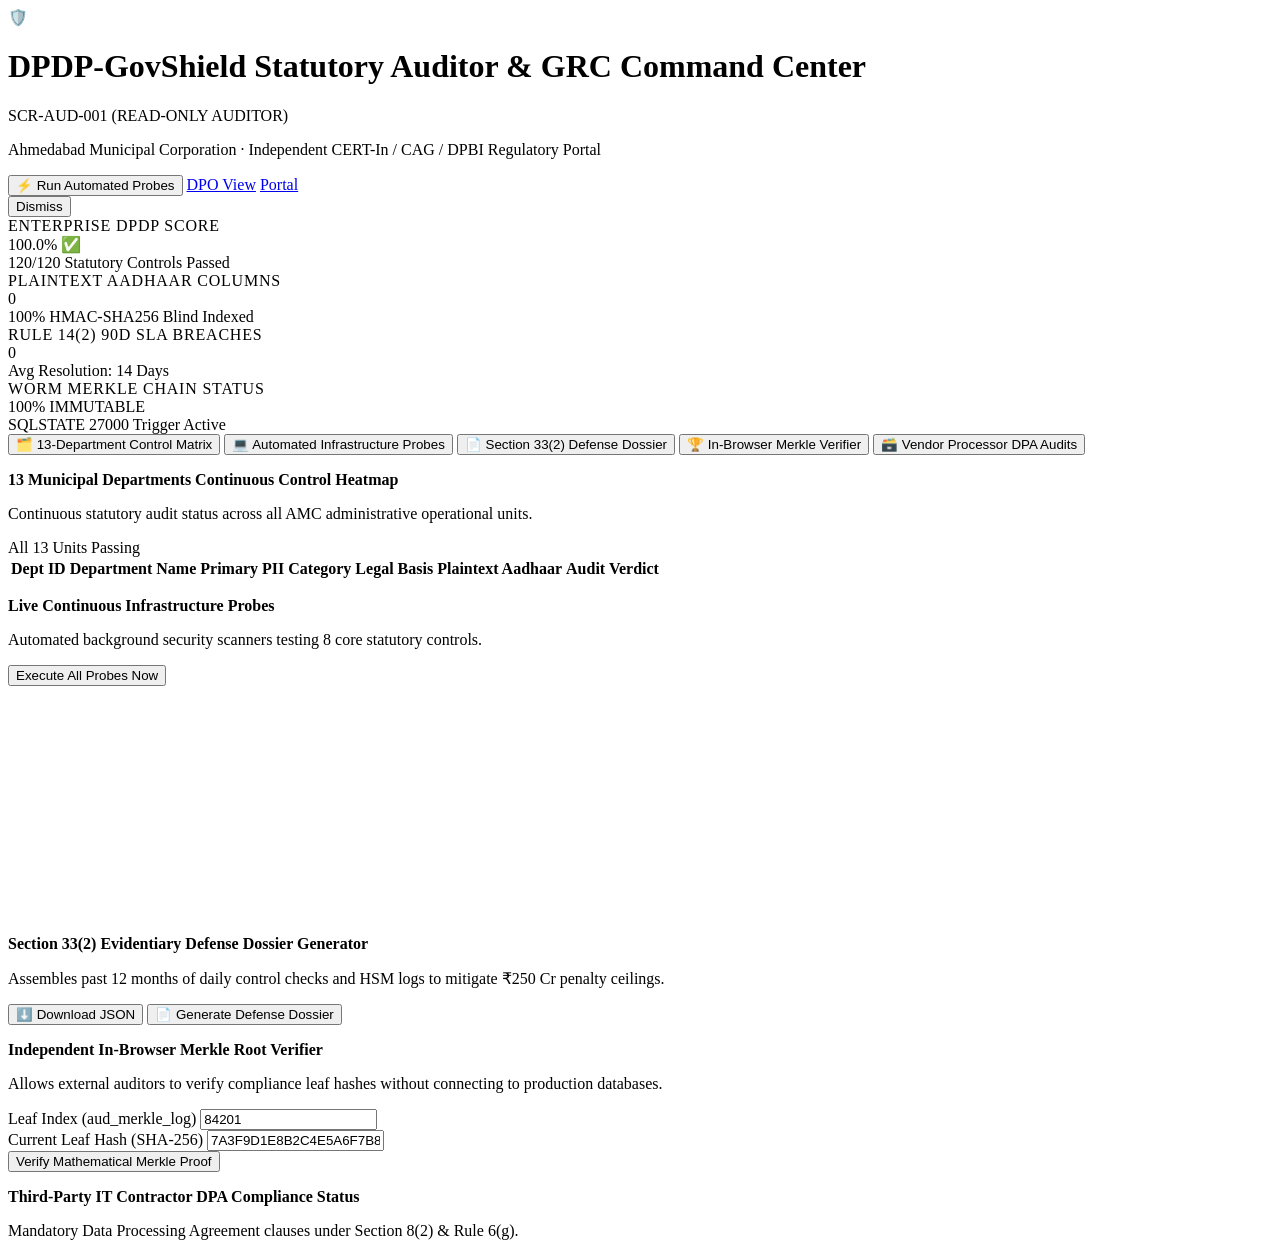
==== HTML/auditor/index.html @ c502df26 "add project';" ====
<!DOCTYPE html>
<html lang="en">
<head>
<meta charset="utf-8">
<meta name="viewport" content="width=device-width, initial-scale=1">
<title>Statutory Auditor Command Center - DPDP-GovShield</title>
<meta name="description" content="Independent CERT-In / CAG / DPBI regulatory portal for the Ahmedabad Municipal Corporation: probes, defense dossier, Merkle verifier and processor DPA audits.">
<link rel="stylesheet" href="/css/site.css">
</head>
<body>
<header class="app-header">
  <div class="row" style="gap:16px;flex-wrap:nowrap">
    <div class="avatar" aria-hidden="true">&#128737;&#65039;</div>
    <div>
      <div class="row" style="gap:8px">
        <h1>DPDP-GovShield Statutory Auditor &amp; GRC Command Center</h1>
        <span class="badge badge-blue">SCR-AUD-001 (READ-ONLY AUDITOR)</span>
      </div>
      <p>Ahmedabad Municipal Corporation &middot; Independent CERT-In / CAG / DPBI Regulatory Portal</p>
    </div>
  </div>
  <div class="row">
    <button id="btn-probes-top" class="btn btn-primary btn-sm" type="button"><span class="spin-slot" aria-hidden="true">&#9889;</span> <span class="lbl-t">Run Automated Probes</span></button>
    <a class="btn btn-dark btn-sm" href="/dpo/">DPO View</a>
    <a class="btn btn-dark btn-sm" href="/portal/">Portal</a>
  </div>
</header>

<main class="app-main stack-lg">
  <div id="global-error" class="alert alert-error row-between hidden" role="alert">
    <span id="global-error-msg"></span>
    <button id="dismiss-error" class="btn btn-outline btn-sm" type="button">Dismiss</button>
  </div>

  <div class="grid grid-4">
    <div class="stat">
      <div class="l bold" style="text-transform:uppercase;letter-spacing:.05em">Enterprise DPDP Score</div>
      <div class="n" style="color:var(--c-success)">100.0% <span aria-hidden="true">&#9989;</span></div>
      <div class="xsmall muted">120/120 Statutory Controls Passed</div>
    </div>
    <div class="stat">
      <div class="l bold" style="text-transform:uppercase;letter-spacing:.05em">Plaintext Aadhaar Columns</div>
      <div class="n" style="color:var(--c-primary-hover)">0</div>
      <div class="xsmall muted">100% HMAC-SHA256 Blind Indexed</div>
    </div>
    <div class="stat">
      <div class="l bold" style="text-transform:uppercase;letter-spacing:.05em">Rule 14(2) 90d SLA Breaches</div>
      <div class="n" style="color:var(--c-success)">0</div>
      <div class="xsmall muted">Avg Resolution: 14 Days</div>
    </div>
    <div class="stat">
      <div class="l bold" style="text-transform:uppercase;letter-spacing:.05em">WORM Merkle Chain Status</div>
      <div class="n">100% <span class="badge badge-green">IMMUTABLE</span></div>
      <div class="xsmall muted">SQLSTATE 27000 Trigger Active</div>
    </div>
  </div>

  <div class="tabs" role="tablist" aria-label="Auditor sections">
    <button type="button" role="tab" data-tab="overview" class="active">&#128450;&#65039; 13-Department Control Matrix</button>
    <button type="button" role="tab" data-tab="probes">&#128187; Automated Infrastructure Probes</button>
    <button type="button" role="tab" data-tab="dossier">&#128196; Section 33(2) Defense Dossier</button>
    <button type="button" role="tab" data-tab="merkle">&#127942; In-Browser Merkle Verifier</button>
    <button type="button" role="tab" data-tab="processors">&#128451;&#65039; Vendor Processor DPA Audits</button>
  </div>

  <!-- Tab 1 -->
  <section id="tab-overview" class="card stack" role="tabpanel">
    <div class="row-between">
      <div>
        <h3 style="font-size:16px">13 Municipal Departments Continuous Control Heatmap</h3>
        <p>Continuous statutory audit status across all AMC administrative operational units.</p>
      </div>
      <span class="badge badge-green">All 13 Units Passing</span>
    </div>
    <div class="table-wrap">
      <table class="tbl">
        <thead><tr><th>Dept ID</th><th>Department Name</th><th>Primary PII Category</th><th>Legal Basis</th><th>Plaintext Aadhaar</th><th>Audit Verdict</th></tr></thead>
        <tbody id="dept-body"></tbody>
      </table>
    </div>
  </section>

  <!-- Tab 2 -->
  <section id="tab-probes" class="card stack hidden" role="tabpanel">
    <div class="row-between">
      <div>
        <h3 style="font-size:16px">Live Continuous Infrastructure Probes</h3>
        <p>Automated background security scanners testing 8 core statutory controls.</p>
      </div>
      <button id="btn-probes" class="btn btn-primary btn-sm" type="button"><span class="lbl-t">Execute All Probes Now</span></button>
    </div>
    <pre id="probe-out" class="code-block" style="min-height:220px;white-space:pre-wrap;max-height:none" aria-live="polite"></pre>
  </section>

  <!-- Tab 3 -->
  <section id="tab-dossier" class="card stack hidden" role="tabpanel">
    <div class="row-between">
      <div>
        <h3 style="font-size:16px">Section 33(2) Evidentiary Defense Dossier Generator</h3>
        <p>Assembles past 12 months of daily control checks and HSM logs to mitigate &#8377;250 Cr penalty ceilings.</p>
      </div>
      <div class="row">
        <button id="btn-download" class="btn btn-dark btn-sm hidden" type="button">&#11015;&#65039; Download JSON</button>
        <button id="btn-dossier" class="btn btn-success btn-sm" type="button"><span class="spin-slot" aria-hidden="true">&#128196;</span> <span class="lbl-t">Generate Defense Dossier</span></button>
      </div>
    </div>
    <div id="dossier-out"></div>
  </section>

  <!-- Tab 4 -->
  <section id="tab-merkle" class="card stack hidden" role="tabpanel">
    <div>
      <h3 style="font-size:16px">Independent In-Browser Merkle Root Verifier</h3>
      <p>Allows external auditors to verify compliance leaf hashes without connecting to production databases.</p>
    </div>
    <div class="grid grid-2">
      <div>
        <label class="lbl" for="leaf-index">Leaf Index (aud_merkle_log)</label>
        <input id="leaf-index" class="field mono" type="text" inputmode="numeric" value="84201" autocomplete="off">
      </div>
      <div>
        <label class="lbl" for="leaf-hash">Current Leaf Hash (SHA-256)</label>
        <input id="leaf-hash" class="field mono" type="text" value="7A3F9D1E8B2C4E5A6F7B8C9D0E1F2A3B4C5D6E7F8A9B0C1D2E3F4A5B6C7D8E9F" autocomplete="off" spellcheck="false">
      </div>
    </div>
    <div><button id="btn-merkle" class="btn btn-primary btn-sm" type="button"><span class="lbl-t">Verify Mathematical Merkle Proof</span></button></div>
    <div id="merkle-out"></div>
  </section>

  <!-- Tab 5 -->
  <section id="tab-processors" class="card stack hidden" role="tabpanel">
    <div>
      <h3 style="font-size:16px">Third-Party IT Contractor DPA Compliance Status</h3>
      <p>Mandatory Data Processing Agreement clauses under Section 8(2) &amp; Rule 6(g).</p>
    </div>
    <div id="proc-out"></div>
  </section>
</main>

<script src="/js/common.js"></script>
<script src="/js/pages/auditor.js"></script>
</body>
</html>
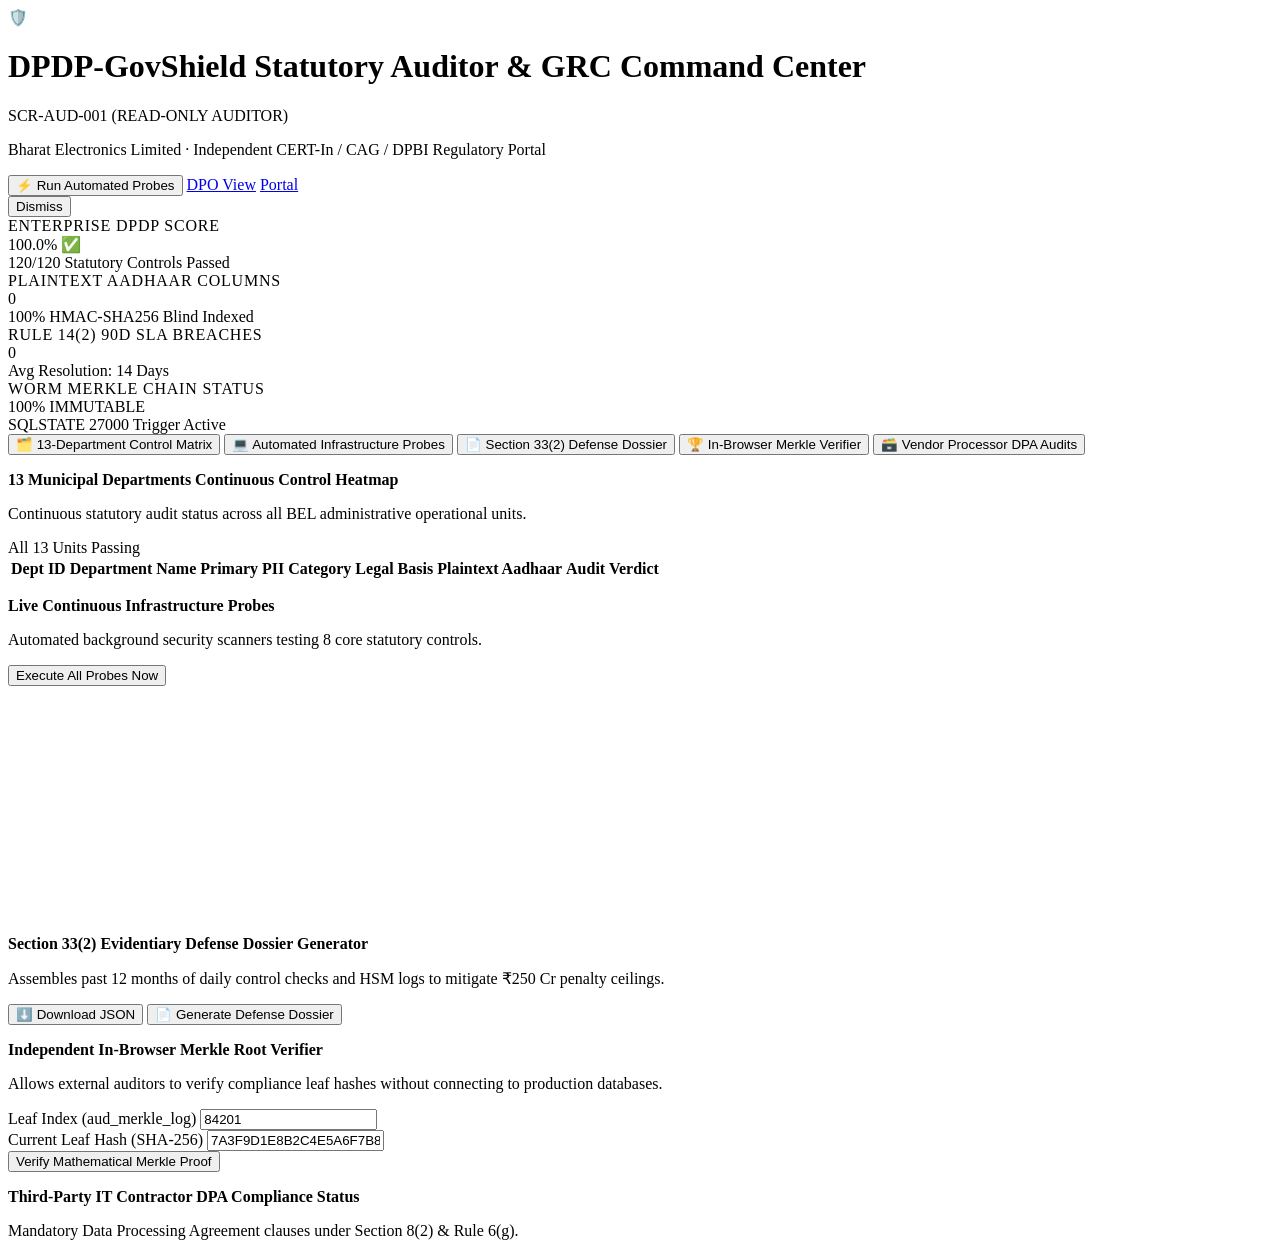
==== commit 8e1f6c07: "Convert DPDP-GovShield to static HTML site with BEL branding Co-Authored-By: Claude Sonnet 5.5 <nore" ====
--- a/HTML/auditor/index.html
+++ b/HTML/auditor/index.html
@@ -4,7 +4,7 @@
 <meta charset="utf-8">
 <meta name="viewport" content="width=device-width, initial-scale=1">
 <title>Statutory Auditor Command Center - DPDP-GovShield</title>
-<meta name="description" content="Independent CERT-In / CAG / DPBI regulatory portal for the Ahmedabad Municipal Corporation: probes, defense dossier, Merkle verifier and processor DPA audits.">
+<meta name="description" content="Independent CERT-In / CAG / DPBI regulatory portal for the Bharat Electronics Limited: probes, defense dossier, Merkle verifier and processor DPA audits.">
 <link rel="stylesheet" href="/css/site.css">
 </head>
 <body>
@@ -16,7 +16,7 @@
         <h1>DPDP-GovShield Statutory Auditor &amp; GRC Command Center</h1>
         <span class="badge badge-blue">SCR-AUD-001 (READ-ONLY AUDITOR)</span>
       </div>
-      <p>Ahmedabad Municipal Corporation &middot; Independent CERT-In / CAG / DPBI Regulatory Portal</p>
+      <p>Bharat Electronics Limited &middot; Independent CERT-In / CAG / DPBI Regulatory Portal</p>
     </div>
   </div>
   <div class="row">
@@ -68,7 +68,7 @@
     <div class="row-between">
       <div>
         <h3 style="font-size:16px">13 Municipal Departments Continuous Control Heatmap</h3>
-        <p>Continuous statutory audit status across all AMC administrative operational units.</p>
+        <p>Continuous statutory audit status across all BEL administrative operational units.</p>
       </div>
       <span class="badge badge-green">All 13 Units Passing</span>
     </div>
